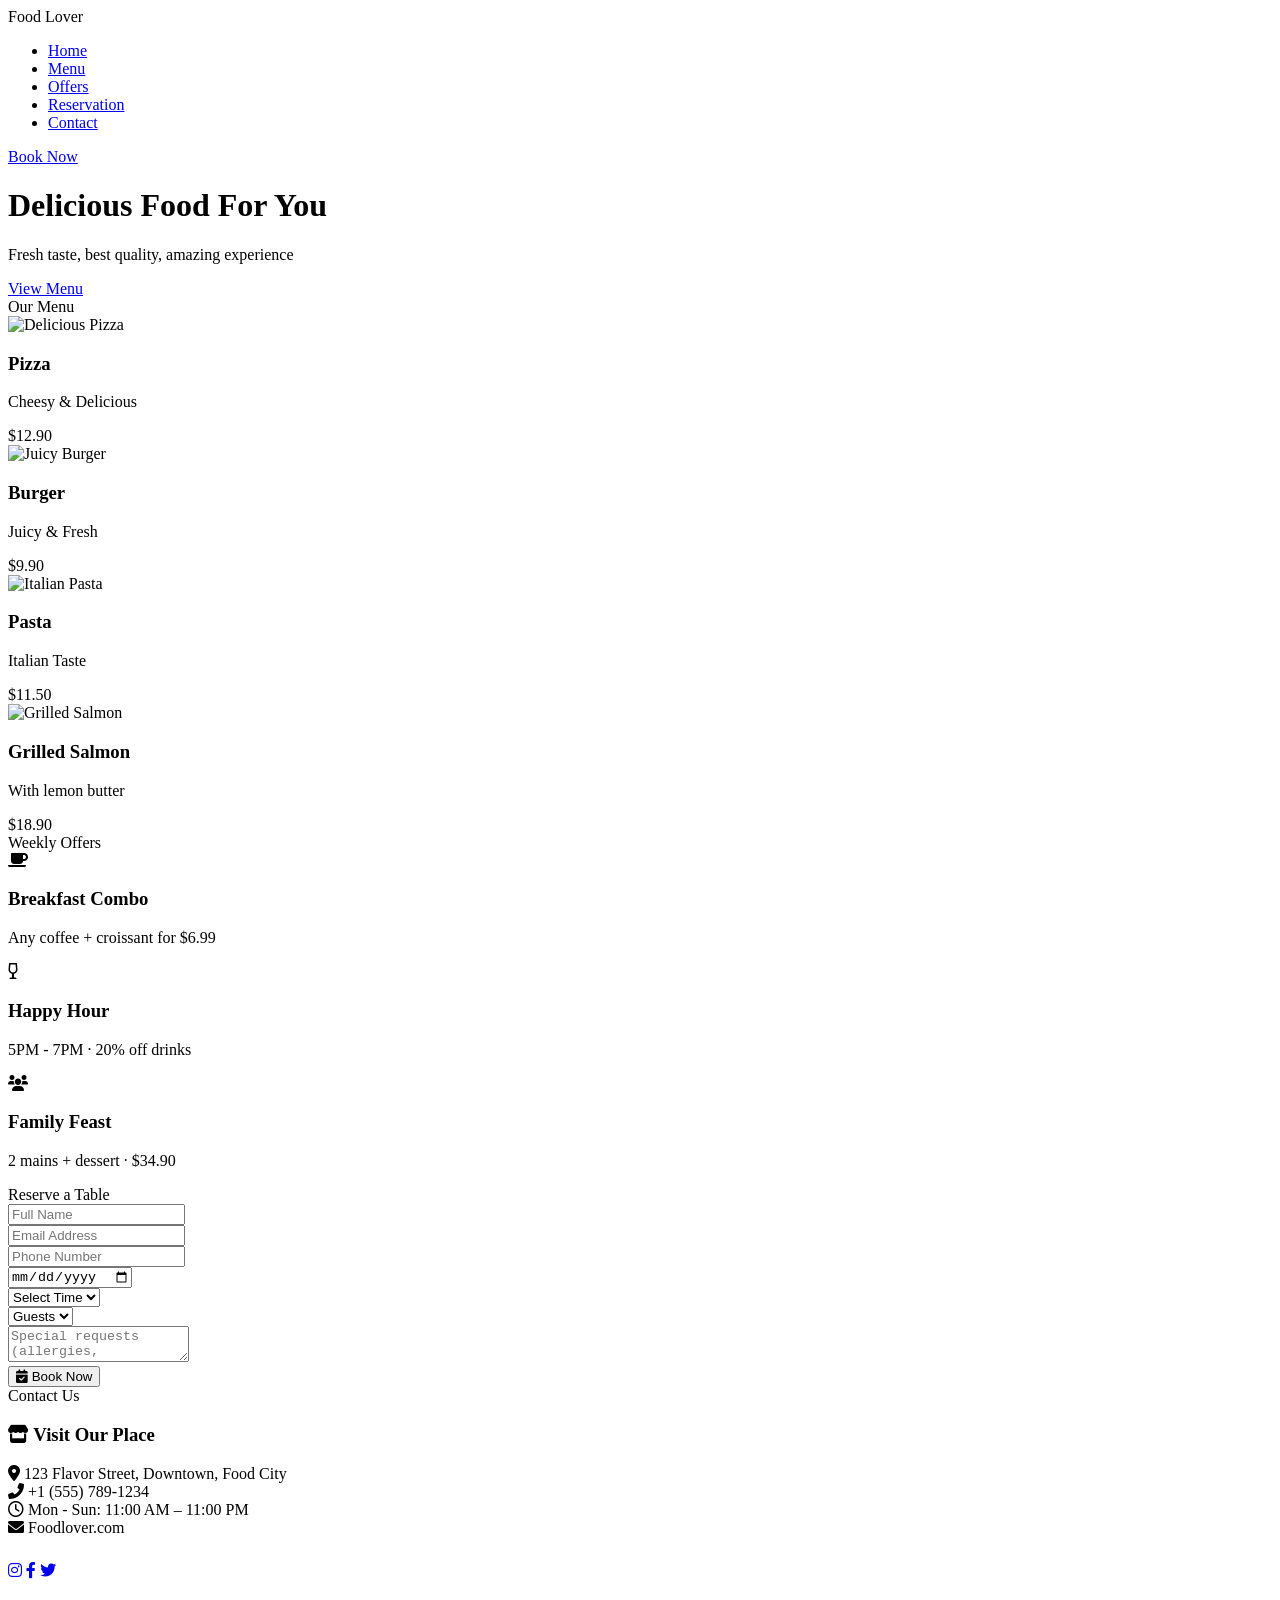
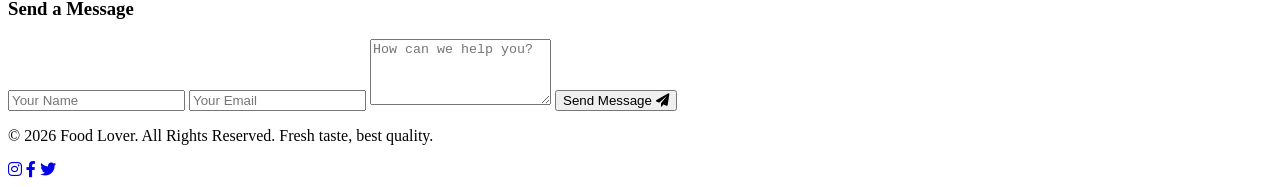
==== index.html @ c9318fde "Add initial HTML structure for restaurant website" ====
<!DOCTYPE html>
<html lang="en">
<head>
    <meta charset="UTF-8">
    <meta name="viewport" content="width=device-width, initial-scale=1.0, viewport-fit=cover">
    <title>My Restaurant | Fresh Taste, Best Quality</title>
    <link rel="stylesheet" href="https://cdnjs.cloudflare.com/ajax/libs/font-awesome/6.0.0-beta3/css/all.min.css">
      <link rel="stylesheet" href="style.css">
   
</head>
<body>

<header class="hero" id="home">
    <div class="overlay"></div>

    <nav>
        <div class="logo">Food <span>Lover</span></div>
        <ul>
            <li><a href="#home">Home</a></li>
            <li><a href="#menu">Menu</a></li>
            <li><a href="#offers">Offers</a></li>
            <li><a href="#reservation">Reservation</a></li>
            <li><a href="#contact">Contact</a></li>
        </ul>
        <a href="#reservation" class="btn">Book Now</a>
    </nav>

    <div class="hero-text">
        <h1> <span>Delicious Food</span> For You</h1>
        <p>Fresh taste, best quality, amazing experience</p>
        <a href="#menu" class="btn">View Menu</a>
    </div>
</header>

<!-- MENU SECTION  -->
<section id="menu" class="menu">
    <div class="container">
        <div class="section-title">Our Menu</div>
        <div class="menu-items">
            <!-- Pizza -->
            <div class="item">
                <img class="item-img" src="Delicious Pizza.jpeg" alt="Delicious Pizza" loading="lazy">
                <h3>Pizza</h3>
                <p>Cheesy & Delicious</p>
                <div class="price-tag">$12.90</div>
            </div>
            <!-- Burger -->
            <div class="item">
                <img class="item-img" src="burger.jpeg" alt="Juicy Burger" loading="lazy">
                <h3>Burger</h3>
                <p>Juicy & Fresh</p>
                <div class="price-tag">$9.90</div>
            </div>
            <!-- Pasta -->
            <div class="item">
                <img class="item-img" src="pasta.jpeg" alt="Italian Pasta" loading="lazy">
                <h3>Pasta</h3>
                <p>Italian Taste</p>
                <div class="price-tag">$11.50</div>
            </div>
            <!-- Grilled Salmon -->
            <div class="item">
                <img class="item-img" src="grilled-salmon.jpeg" alt="Grilled Salmon" loading="lazy">
                <h3>Grilled Salmon</h3>
                <p>With lemon butter</p>
                <div class="price-tag">$18.90</div>
            </div>
        </div>
    </div>
</section>

<!-- OFFERS SECTION -->
<section id="offers" class="offers">
    <div class="container">
        <div class="section-title">Weekly Offers</div>
        <div class="offers-grid">
            <div class="offer-card">
                <i class="fas fa-coffee"></i>
                <h3>Breakfast Combo</h3>
                <p>Any coffee + croissant for $6.99</p>
            </div>
            <div class="offer-card">
                <i class="fas fa-wine-glass-alt"></i>
                <h3>Happy Hour</h3>
                <p>5PM - 7PM · 20% off drinks</p>
            </div>
            <div class="offer-card">
                <i class="fas fa-users"></i>
                <h3>Family Feast</h3>
                <p>2 mains + dessert · $34.90</p>
            </div>
        </div>
    </div>
</section>

<!-- RESERVATION SECTION -->
<section id="reservation" class="reservation">
    <div class="container">
        <div class="section-title">Reserve a Table</div>
        <div class="reserve-form">
            <form id="reservationForm">
                <div class="form-row">
                    <div class="form-group"><input type="text" id="resName" placeholder="Full Name" required></div>
                    <div class="form-group"><input type="email" id="resEmail" placeholder="Email Address" required></div>
                </div>
                <div class="form-row">
                    <div class="form-group"><input type="tel" id="resPhone" placeholder="Phone Number"></div>
                    <div class="form-group"><input type="date" id="resDate" required></div>
                </div>
                <div class="form-row">
                    <div class="form-group">
                        <select id="resTime" required>
                            <option value="">Select Time</option>
                            <option>12:00 PM</option><option>1:00 PM</option><option>2:00 PM</option>
                            <option>6:00 PM</option><option>7:00 PM</option><option>8:00 PM</option><option>9:00 PM</option>
                        </select>
                    </div>
                    <div class="form-group">
                        <select id="resGuests" required>
                            <option value="">Guests</option>
                            <option>1</option><option>2</option><option>3</option><option>4</option>
                            <option>5</option><option>6+</option>
                        </select>
                    </div>
                </div>
                <div class="form-group"><textarea rows="2" id="resSpecial" placeholder="Special requests (allergies, celebrations...)"></textarea></div>
                <button type="submit" class="submit-btn"><i class="fas fa-calendar-check"></i> Book Now</button>
            </form>
        </div>
    </div>
</section>

<!-- CONTACT SECTION -->
<section id="contact" class="contact">
    <div class="container">
        <div class="section-title">Contact Us</div>
        <div class="contact-flex">
            <div class="contact-info">
                <h3><i class="fas fa-store"></i> Visit Our Place</h3>
                <div class="detail-item"><i class="fas fa-map-marker-alt"></i> <span>123 Flavor Street, Downtown, Food City</span></div>
                <div class="detail-item"><i class="fas fa-phone-alt"></i> <span>+1 (555) 789-1234</span></div>
                <div class="detail-item"><i class="far fa-clock"></i> <span>Mon - Sun: 11:00 AM – 11:00 PM</span></div>
                <div class="detail-item"><i class="fas fa-envelope"></i> <span>Foodlover.com</span></div>
                <div class="social-links" style="margin-top: 25px;">
                    <a href="#"><i class="fab fa-instagram"></i></a>
                    <a href="#"><i class="fab fa-facebook-f"></i></a>
                    <a href="#"><i class="fab fa-twitter"></i></a>
                </div>
            </div>
            <div class="contact-form">
                <h3>Send a Message</h3>
                <form id="contactForm">
                    <input type="text" id="contactName" placeholder="Your Name" required>
                    <input type="email" id="contactEmail" placeholder="Your Email" required>
                    <textarea rows="4" id="contactMsg" placeholder="How can we help you?"></textarea>
                    <button type="submit" class="send-btn">Send Message <i class="fas fa-paper-plane"></i></button>
                </form>
            </div>
        </div>
    </div>
</section>

<footer>
    <p>© 2026 Food Lover. All Rights Reserved. Fresh taste, best quality.</p>
    <div class="social-links">
        <a href="#"><i class="fab fa-instagram"></i></a>
        <a href="#"><i class="fab fa-facebook-f"></i></a>
        <a href="#"><i class="fab fa-twitter"></i></a>
    </div>
</footer>
</body>
</html>
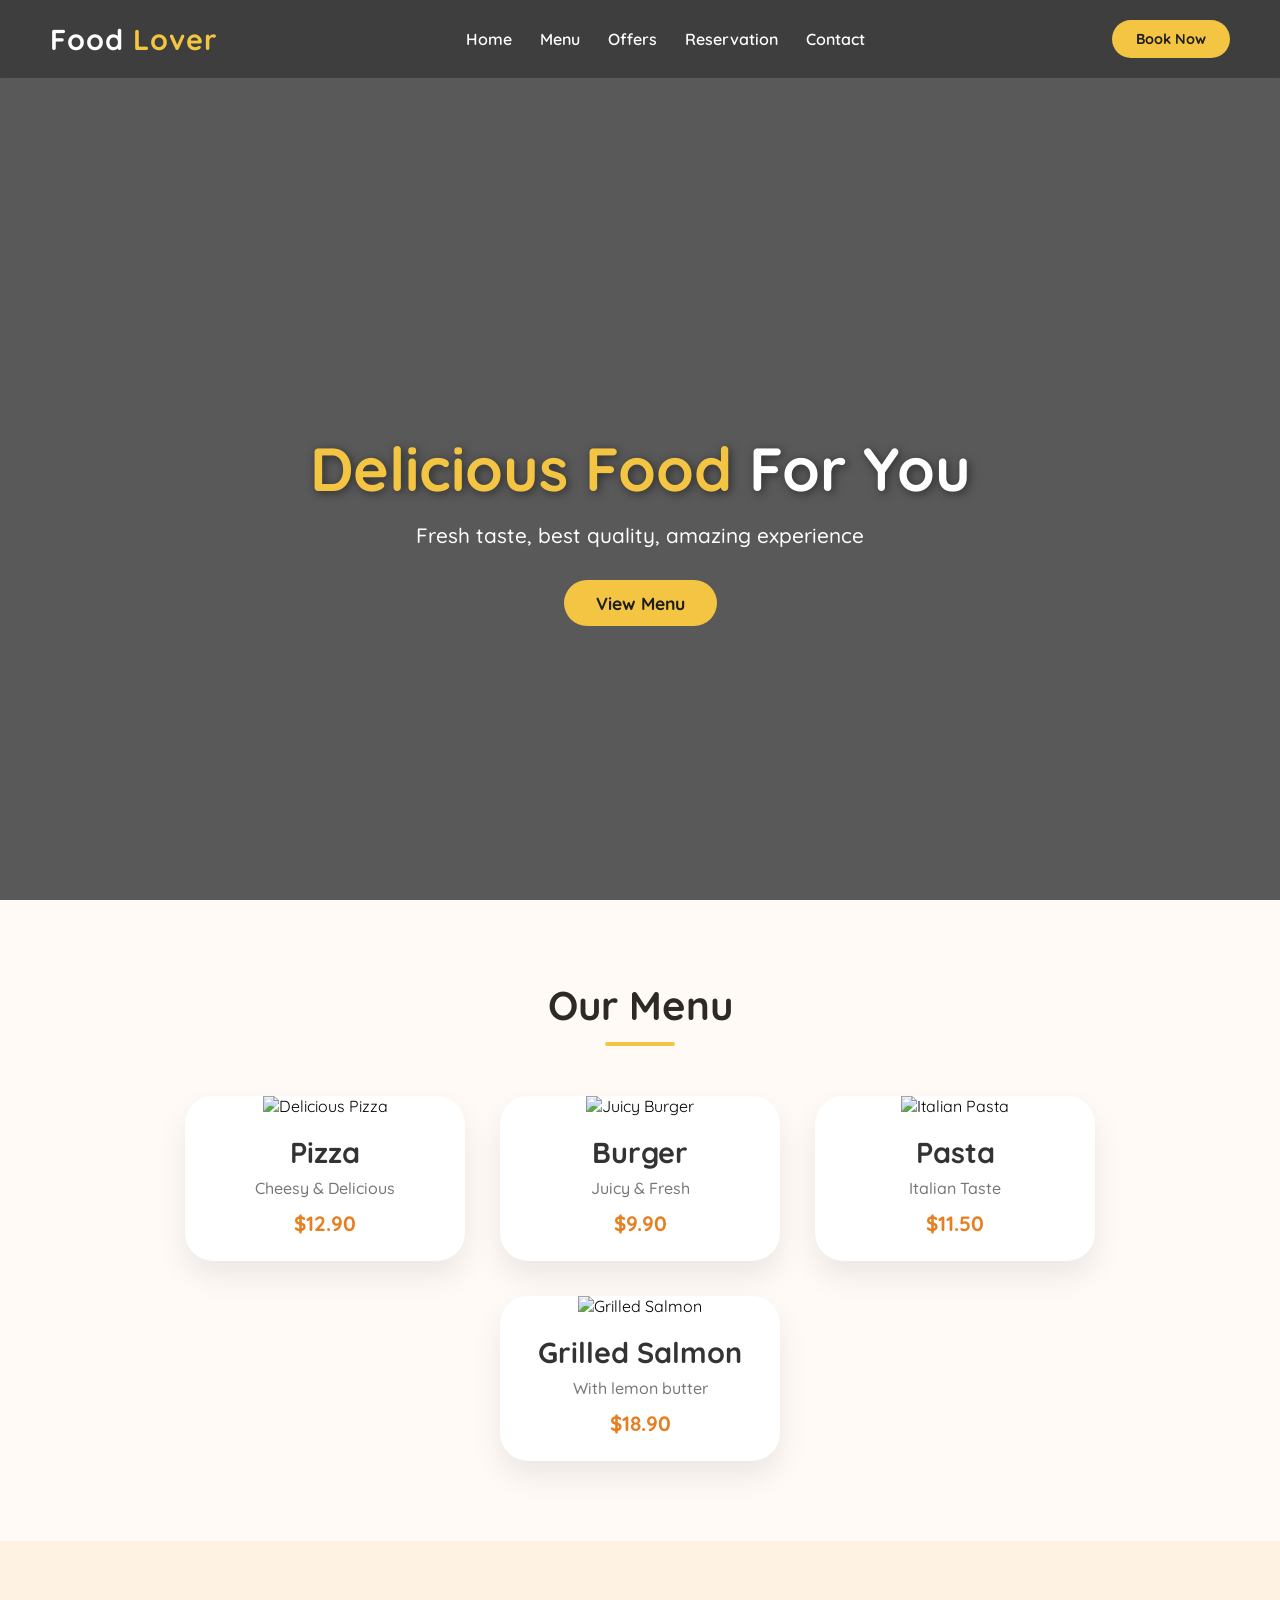
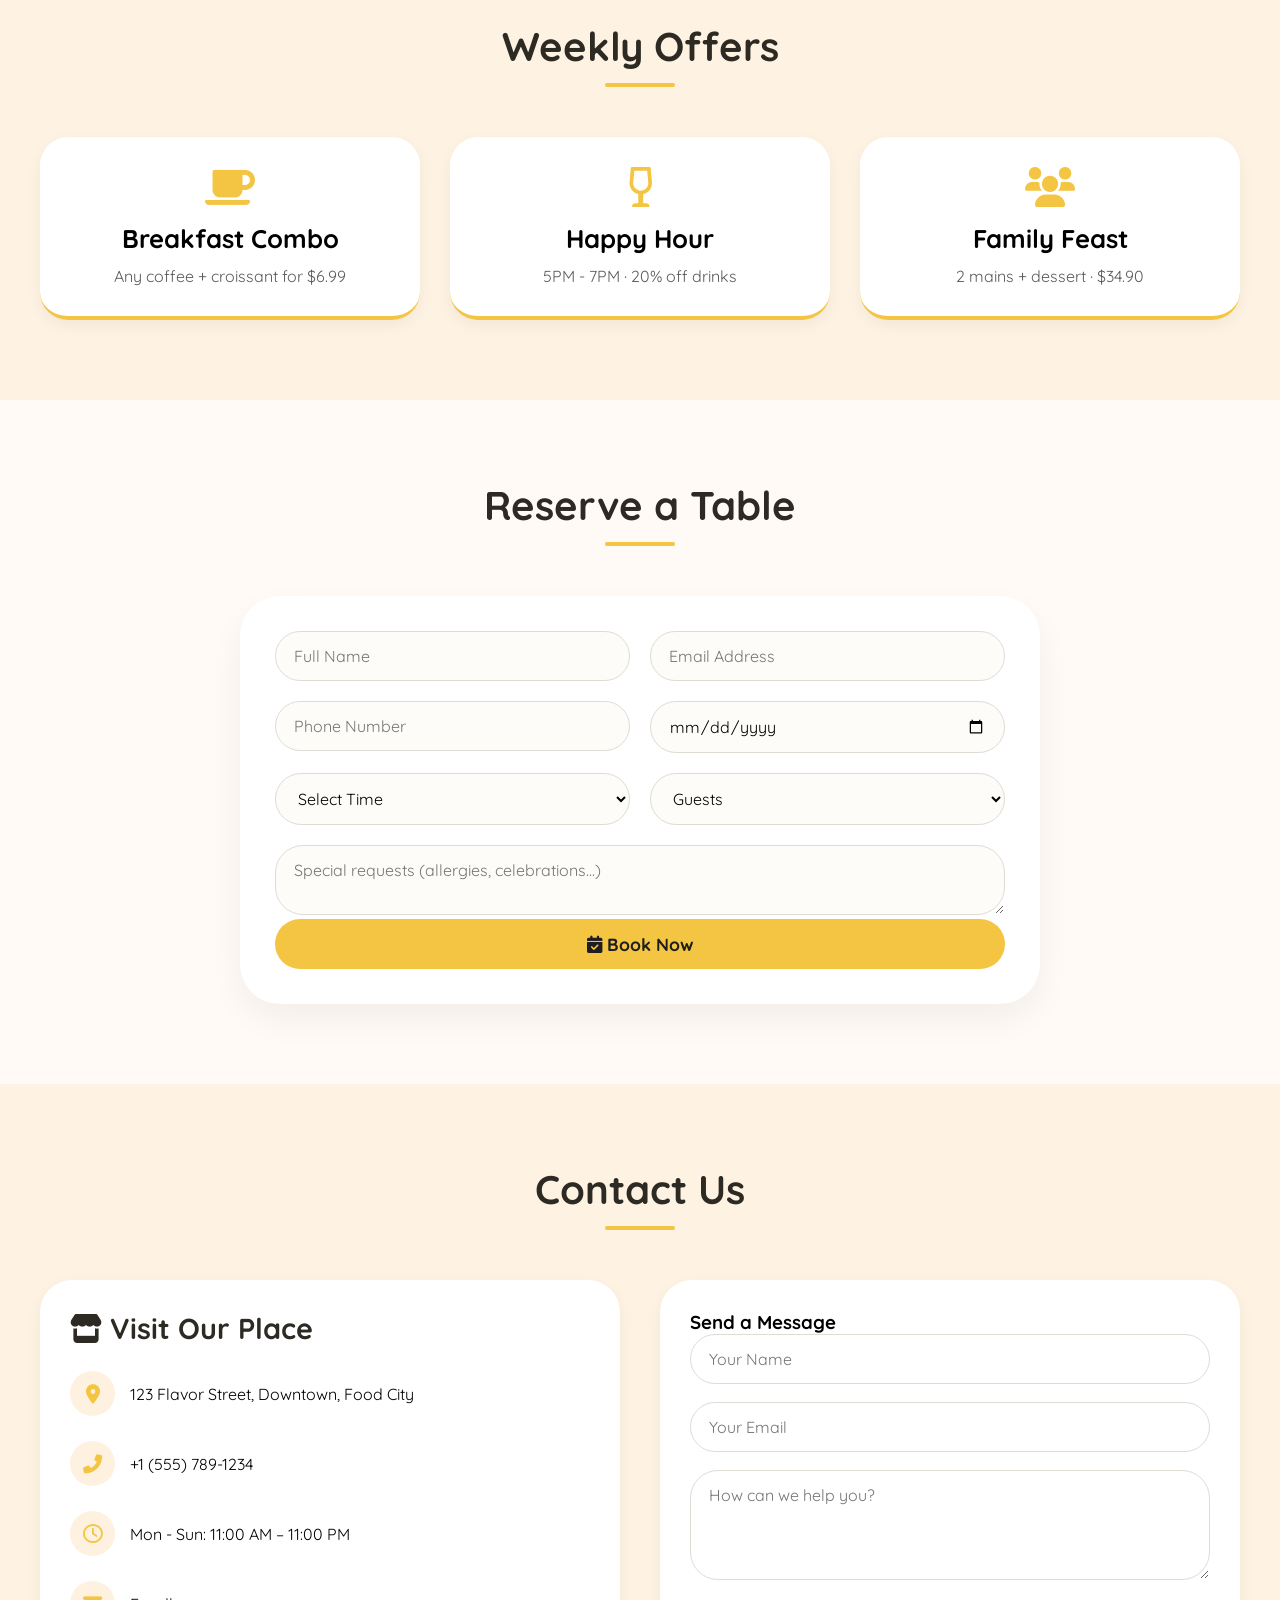
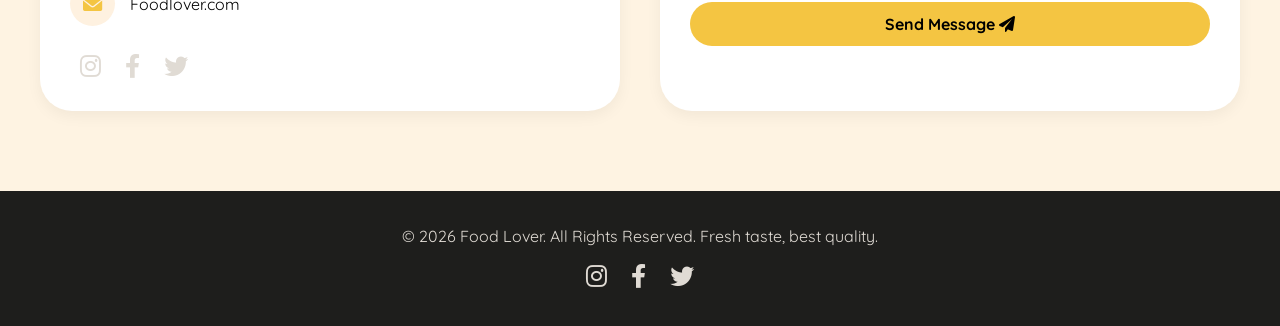
==== commit d99807f8: "Update index.html" ====
--- a/index.html
+++ b/index.html
@@ -3,7 +3,7 @@
 <head>
     <meta charset="UTF-8">
     <meta name="viewport" content="width=device-width, initial-scale=1.0, viewport-fit=cover">
-    <title>My Restaurant | Fresh Taste, Best Quality</title>
+    <title>Food Lover | Fresh Taste, Best Quality</title>
     <link rel="stylesheet" href="https://cdnjs.cloudflare.com/ajax/libs/font-awesome/6.0.0-beta3/css/all.min.css">
       <link rel="stylesheet" href="style.css">
    
--- a/style.css
+++ b/style.css
@@ -0,0 +1,449 @@
+
+        @import url('https://fonts.googleapis.com/css2?family=Quicksand:wght@300;400;500;600;700;800&display=swap');
+
+        * {
+            padding: 0;
+            margin: 0;
+            box-sizing: border-box;
+            font-family: 'Quicksand', sans-serif;
+        }
+
+        html {
+            scroll-behavior: smooth;
+        }
+
+        .hero {
+            height: 100vh;
+            background: url("hero-\ image.jpg") center/cover no-repeat;
+            position: relative;
+            color: white;
+        }
+
+        .overlay {
+            position: absolute;
+            width: 100%;
+            height: 100%;
+            background: rgba(0, 0, 0, 0.65);
+            top: 0;
+            left: 0;
+        }
+
+        nav {
+            position: relative;
+            z-index: 2;
+            display: flex;
+            justify-content: space-between;
+            align-items: center;
+            padding: 20px 50px;
+            flex-wrap: wrap;
+            background: rgba(0,0,0,0.3);
+            backdrop-filter: blur(5px);
+        }
+
+        .logo {
+            font-size: 1.8rem;
+            font-weight: 800;
+            letter-spacing: 1px;
+        }
+    .logo span{
+        color: #f4c542;
+    }
+        nav ul {
+            display: flex;
+            list-style: none;
+            gap: 28px;
+            flex-wrap: wrap;
+        }
+
+        nav ul li {
+            position: relative;
+        }
+
+        nav ul li a {
+            color: white;
+            text-decoration: none;
+            font-weight: 600;
+            font-size: 1rem;
+            transition: 0.3s;
+            padding: 5px 0;
+            display: inline-block;
+        }
+
+        nav ul li a::after {
+            content: "";
+            position: absolute;
+            left: 0;
+            bottom: -4px;
+            width: 0;
+            height: 2px;
+            background: #f4c542;
+            transition: 0.3s ease;
+        }
+
+        nav ul li a:hover::after,
+        nav ul li a:focus::after {
+            width: 100%;
+        }
+
+        nav ul li a:hover {
+            color: #f4c542;
+        }
+
+        .btn {
+            background: #f4c542;
+            padding: 10px 24px;
+            border-radius: 40px;
+            color: #1e1e1e;
+            text-decoration: none;
+            font-weight: 700;
+            transition: 0.3s;
+            display: inline-block;
+            border: none;
+            cursor: pointer;
+            font-size: 0.9rem;
+        }
+
+        .btn:hover {
+            background: #e0b03b;
+            transform: scale(1.02);
+            color: #000;
+        }
+
+        .hero-text {
+            position: relative;
+            z-index: 2;
+            text-align: center;
+            top: 50%;
+            transform: translateY(-50%);
+            padding: 0 20px;
+        }
+
+        .hero-text h1 {
+            font-size: 3.8rem;
+            font-weight: 800;
+            margin-bottom: 1rem;
+            text-shadow: 2px 2px 10px rgba(0,0,0,0.5);
+        }
+        .hero-text span{
+            color: #f4c542;
+        }
+
+        .hero-text p {
+            font-size: 1.3rem;
+            margin-bottom: 2rem;
+            font-weight: 500;
+        }
+
+        .hero-text .btn {
+            font-size: 1.1rem;
+            padding: 12px 32px;
+        }
+
+
+        section {
+            padding: 80px 20px;
+        }
+
+        .container {
+            max-width: 1200px;
+            margin: 0 auto;
+        }
+
+        .section-title {
+            text-align: center;
+            font-size: 2.5rem;
+            font-weight: 800;
+            margin-bottom: 50px;
+            position: relative;
+            color: #2d2a24;
+        }
+
+        .section-title:after {
+            content: '';
+            display: block;
+            width: 70px;
+            height: 4px;
+            background: #f4c542;
+            margin: 12px auto 0;
+            border-radius: 4px;
+        }
+
+        /* MENU SECTION */
+        .menu {
+            background: #fffaf5;
+        }
+
+        .menu-items {
+            display: flex;
+            justify-content: center;
+            flex-wrap: wrap;
+            gap: 35px;
+            margin-top: 20px;
+        }
+
+        .item {
+            background: white;
+            padding: 0 0 25px 0;
+            border-radius: 28px;
+            width: 280px;
+            text-align: center;
+            box-shadow: 0 15px 30px rgba(0, 0, 0, 0.08);
+            transition: transform 0.3s, box-shadow 0.3s;
+            cursor: pointer;
+            overflow: hidden;
+        }
+
+        .item:hover {
+            transform: translateY(-10px);
+            box-shadow: 0 25px 40px rgba(0, 0, 0, 0.12);
+        }
+
+        .item-img {
+            width: 100%;
+            height: 200px;
+            object-fit: cover;
+            transition: transform 0.3s;
+        }
+
+        .item:hover .item-img {
+            transform: scale(1.03);
+        }
+
+        .item i {
+            display: none; 
+        }
+
+        .item h3 {
+            font-size: 1.8rem;
+            margin: 18px 0 8px;
+            color: #333;
+        }
+
+        .item p {
+            color: #777;
+            font-weight: 500;
+            padding: 0 12px;
+        }
+
+        .price-tag {
+            font-weight: 800;
+            color: #e67e22;
+            margin-top: 12px;
+            font-size: 1.3rem;
+        }
+
+        /* OFFERS SECTION */
+        .offers {
+            background: #fef3e2;
+        }
+        .offers-grid {
+            display: flex;
+            flex-wrap: wrap;
+            justify-content: center;
+            gap: 30px;
+        }
+        .offer-card {
+            background: white;
+            border-radius: 28px;
+            padding: 30px 20px;
+            flex: 1;
+            min-width: 240px;
+            text-align: center;
+            transition: 0.3s;
+            box-shadow: 0 5px 15px rgba(0,0,0,0.05);
+            border-bottom: 4px solid #f4c542;
+        }
+        .offer-card i {
+            font-size: 2.5rem;
+            color: #f4c542;
+            margin-bottom: 15px;
+        }
+        .offer-card h3 {
+            font-size: 1.6rem;
+            margin-bottom: 12px;
+        }
+        .offer-card p {
+            color: #5a5a5a;
+        }
+
+        /* RESERVATION SECTION */
+        .reservation {
+            background: #fffaf5;
+        }
+        .reserve-form {
+            max-width: 800px;
+            margin: 0 auto;
+            background: white;
+            padding: 35px;
+            border-radius: 40px;
+            box-shadow: 0 15px 35px rgba(0,0,0,0.05);
+        }
+        .form-row {
+            display: flex;
+            flex-wrap: wrap;
+            gap: 20px;
+            margin-bottom: 20px;
+        }
+        .form-group {
+            flex: 1;
+            min-width: 180px;
+        }
+        .form-group input, .form-group select, .form-group textarea {
+            width: 100%;
+            padding: 14px 18px;
+            border: 1px solid #e0dbd4;
+            border-radius: 60px;
+            font-size: 1rem;
+            background: #fefcf9;
+            transition: 0.2s;
+        }
+        .form-group textarea {
+            border-radius: 28px;
+            resize: vertical;
+        }
+        .form-group input:focus, .form-group select:focus, .form-group textarea:focus {
+            outline: none;
+            border-color: #f4c542;
+            box-shadow: 0 0 0 3px rgba(244,197,66,0.2);
+        }
+        .submit-btn {
+            background: #f4c542;
+            color: #1e1e1e;
+            font-weight: bold;
+            padding: 14px 28px;
+            border: none;
+            border-radius: 60px;
+            width: 100%;
+            font-size: 1.1rem;
+            cursor: pointer;
+            transition: 0.3s;
+        }
+        .submit-btn:hover {
+            background: #e0b03b;
+        }
+
+        /* CONTACT SECTION */
+        .contact {
+            background: #fef3e2;
+        }
+        .contact-flex {
+            display: flex;
+            flex-wrap: wrap;
+            gap: 40px;
+        }
+        .contact-info {
+            flex: 1;
+            background: white;
+            padding: 30px;
+            border-radius: 32px;
+            box-shadow: 0 5px 15px rgba(0,0,0,0.05);
+        }
+        .contact-info h3 {
+            font-size: 1.8rem;
+            margin-bottom: 20px;
+            color: #2d2a24;
+        }
+        .detail-item {
+            display: flex;
+            align-items: center;
+            gap: 15px;
+            margin: 25px 0;
+        }
+        .detail-item i {
+            width: 45px;
+            height: 45px;
+            background: #fef1e0;
+            display: inline-flex;
+            align-items: center;
+            justify-content: center;
+            border-radius: 50%;
+            font-size: 1.2rem;
+            color: #f4c542;
+        }
+        .contact-form {
+            flex: 1;
+            background: white;
+            padding: 30px;
+            border-radius: 32px;
+            box-shadow: 0 5px 15px rgba(0,0,0,0.05);
+        }
+        .contact-form input, .contact-form textarea {
+            width: 100%;
+            padding: 14px 18px;
+            margin-bottom: 18px;
+            border: 1px solid #e0dbd4;
+            border-radius: 60px;
+            font-size: 1rem;
+        }
+        .contact-form textarea {
+            border-radius: 28px;
+        }
+        .send-btn {
+            background: #f4c542;
+            border: none;
+            padding: 12px;
+            border-radius: 60px;
+            font-weight: bold;
+            width: 100%;
+            cursor: pointer;
+            font-size: 1rem;
+        }
+
+        /* FOOTER */
+        footer {
+            background: #1e1e1c;
+            color: #e0dbd4;
+            text-align: center;
+            padding: 35px 20px;
+        }
+        .social-links {
+            margin-top: 15px;
+        }
+        .social-links a {
+            color: #e0dbd4;
+            font-size: 1.5rem;
+            margin: 0 10px;
+            transition: 0.2s;
+            display: inline-block;
+        }
+        .social-links a:hover {
+            color: #f4c542;
+            transform: translateY(-3px);
+        }
+
+        /* Responsive */
+        @media (max-width: 850px) {
+            nav {
+                flex-direction: column;
+                gap: 15px;
+                padding: 15px 20px;
+            }
+            nav ul {
+                justify-content: center;
+                gap: 18px;
+            }
+            .hero-text h1 {
+                font-size: 2.5rem;
+            }
+            .hero-text p {
+                font-size: 1rem;
+            }
+            .section-title {
+                font-size: 2rem;
+            }
+            section {
+                padding: 60px 20px;
+            }
+            .item {
+                width: 260px;
+            }
+        }
+
+        @media (max-width: 550px) {
+            .hero-text h1 {
+                font-size: 2rem;
+            }
+            .btn {
+                padding: 8px 18px;
+            }
+        }
